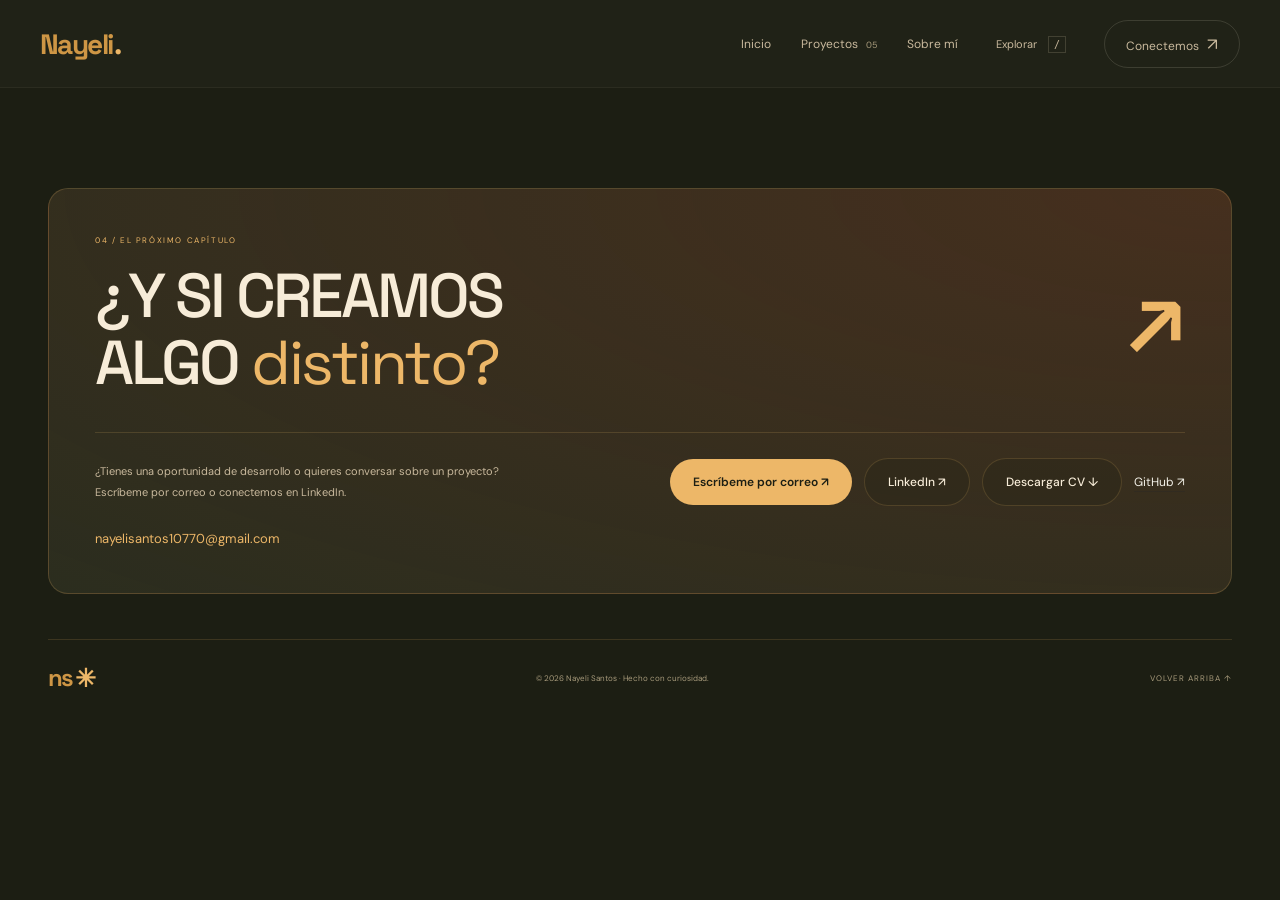
==== contacto.html @ b552b9f0 "Separa el portafolio en páginas y organiza su JavaScript" ====
<!doctype html>
<html lang="es">
<head><meta charset="UTF-8"><meta name="viewport" content="width=device-width,initial-scale=1"><meta name="description" content="Nayeli Santos, desarrolladora web en formación. Proyectos, ideas y experimentos entre código y creatividad."><meta name="theme-color" content="#1c1e13"><title>Contacto · Nayeli Santos</title><link rel="icon" href="icon.svg" type="image/svg+xml"><link rel="stylesheet" href="portfolio.css"><link rel="stylesheet" href="editorial.css"><link rel="stylesheet" href="gallery.css"><link rel="stylesheet" href="neo.css"></head>
<body>
<a class="skip" href="#contenido">Saltar al contenido</a><div class="scroll-progress" aria-hidden="true"></div>
<header class="nav"><a class="logo" href="index.html" aria-label="Nayeli Santos, inicio">Nayeli<span>.</span></a><nav aria-label="Principal"><a href="index.html">Inicio</a><a href="proyectos.html">Proyectos <span>05</span></a><a href="sobre-mi.html">Sobre mí</a><button class="quick-open" id="quick-open" aria-haspopup="dialog">Explorar <kbd>/</kbd></button><a class="nav-contact" href="contacto.html" aria-current="page">Conectemos <span>↗</span></a></nav></header>
<main id="contenido">
<section class="contact wrap" id="contacto"><p class="eyebrow">04 / EL PRÓXIMO CAPÍTULO</p><h2>¿Y SI CREAMOS<br>ALGO <em>distinto?</em><span>↗</span></h2><div class="contact-bottom"><p>¿Tienes una oportunidad de desarrollo o quieres conversar sobre un proyecto?<br>Escríbeme por correo o conectemos en LinkedIn.</p><div class="contact-actions"><a class="button dark" href="mailto:nayelisantos10770@gmail.com">Escríbeme por correo ↗</a><a class="button outline" href="https://www.linkedin.com/in/nayeli-santos-154662265/" target="_blank" rel="noopener noreferrer">LinkedIn ↗</a><a class="button outline" href="Nayeli-Santos-CV.pdf" download>Descargar CV ↓</a><a class="text-link" href="https://github.com/NayeliSantos19" target="_blank" rel="noopener noreferrer">GitHub ↗</a></div></div><a class="contact-email" href="mailto:nayelisantos10770@gmail.com">nayelisantos10770@gmail.com</a></section>
</main><footer class="wrap"><a class="logo" href="index.html">ns<span>✳</span></a><span>© 2026 Nayeli Santos · Hecho con curiosidad.</span><a href="#contenido">VOLVER ARRIBA ↑</a></footer>
<dialog id="quick-dialog" aria-labelledby="quick-title"><div class="quick-heading"><h2 id="quick-title">Tu próxima parada.</h2><button id="quick-close" aria-label="Cerrar explorador">✕</button></div><label for="quick-search">Busca un proyecto</label><input id="quick-search" type="search" placeholder="Ritmo, StudySpot, Bobinapp…" autocomplete="off"><div id="quick-results" aria-live="polite"></div><p class="quick-hint">Esc para salir · / para explorar</p></dialog>
<script src="scripts/site.js" defer></script>
<script src="editorial.js" defer></script>
</body>
</html>
---- portfolio.css ----
@import url('https://fonts.googleapis.com/css2?family=DM+Sans:wght@400;500;600;700&family=Space+Grotesk:wght@400;500;600;700&family=Instrument+Serif:ital@0;1&display=swap');
:root{--bg:#f8f7f2;--ink:#252329;--muted:#6c6972;--accent:#d5c4fb;--accent-light:#eee7fc;--line:#25232920;--lime:#d6f397;--orb1:#f6eaff;--orb2:#c7a5f0;--orb3:#78629d}*{box-sizing:border-box}html{scroll-behavior:smooth;scroll-padding-top:100px}body{margin:0;background:var(--bg);color:var(--ink);font-family:'DM Sans',sans-serif;font-size:14px}button,input,a{outline-offset:5px}a{color:inherit;text-decoration:none}button{font:inherit;cursor:pointer}button,a{-webkit-tap-highlight-color:transparent}button:focus-visible,a:focus-visible{outline:2px solid #71529d}button[hidden],[hidden]{display:none!important}.wrap{width:min(1200px,calc(100% - 100px));margin-inline:auto}.nav{height:94px;padding-inline:50px;max-width:1440px;margin:auto;display:flex;justify-content:space-between;align-items:center;border-bottom:1px solid var(--line)}.logo{font-family:'Space Grotesk',sans-serif;font-size:37px;font-weight:700;letter-spacing:-3px;display:inline-flex;align-items:center;gap:7px}.logo>span{font-size:26px;letter-spacing:0;color:#8566aa}.nav nav{display:flex;gap:34px;align-items:center;font-size:12px}.nav nav>a{transition:color .2s}.nav nav>a:hover{color:#8666ac}.nav nav>a>span{font-size:9px;margin-left:5px;color:#827888}.nav-contact{border:1px solid var(--line);padding:11px 17px;border-radius:30px}.nav-contact>span{font-size:17px!important;color:inherit!important}.hero{padding-top:33px}.hero-meta{display:flex;justify-content:space-between;font-size:9px;letter-spacing:1.7px;color:#737078}.hero-meta>span:first-child{display:flex;align-items:center;gap:9px}.hero-meta i{display:inline-block;width:6px;height:6px;background:#8eaa5f;border-radius:50%;box-shadow:0 0 0 4px #8eaa5f15}.hero-grid{display:grid;grid-template-columns:1.12fr 1fr;align-items:center;gap:28px;padding:45px 0 55px}.hello{font-size:15px;margin:0 0 22px}.hello>span{color:#9580b5;margin-left:8px}h1,h2,h3{font-family:'Space Grotesk',sans-serif;font-weight:500}h1{font-size:clamp(55px,5.8vw,82px);line-height:1.02;letter-spacing:-5px;margin:0}em{font-family:'Instrument Serif',Georgia,serif;font-weight:400}h1 em{letter-spacing:-3px;font-size:1.09em;white-space:nowrap}.intro{font-size:14px;line-height:1.85;color:var(--muted);max-width:375px;margin:26px 0}.hero-actions{display:flex;align-items:center;gap:25px}.button{display:inline-flex;align-items:center;justify-content:space-between;gap:27px;padding:16px 22px;border-radius:30px;font-size:12px;font-weight:500;transition:transform .2s,box-shadow .2s}.button:hover{transform:translateY(-3px);box-shadow:0 7px 20px #25232918}.button.dark{background:var(--ink);color:white}.button>span{font-size:18px}.text-link{font-size:12px;text-decoration:underline;text-underline-offset:5px;text-decoration-color:#25232950}.hero-art{height:455px;background:radial-gradient(circle at 50% 45%,#ffffffa8,transparent 60%),var(--accent-light);border:1px solid #c1afdd33;border-radius:150px 150px 22px 22px;position:relative;isolation:isolate;perspective:800px;overflow:hidden;transition:background .4s}.art-grid{position:absolute;inset:0;background-image:linear-gradient(#8a72a509 1px,transparent 1px),linear-gradient(90deg,#8a72a509 1px,transparent 1px);background-size:32px 32px;mask-image:linear-gradient(transparent,#000)}.coordinate{position:absolute;top:38px;left:50%;transform:translateX(-50%);font-family:monospace;font-size:8px;letter-spacing:1.5px;color:#8f7ba3;white-space:nowrap}.sculpture{position:absolute;width:260px;height:260px;left:calc(50% - 130px);top:92px;transform-style:preserve-3d;animation:float 7s ease-in-out infinite;filter:drop-shadow(0 30px 18px #6a508b25)}.sculpture-ring{position:absolute;width:210px;height:210px;left:25px;top:25px;border:34px solid transparent;border-radius:50%;background:linear-gradient(135deg,var(--orb1),var(--orb2) 50%,var(--orb3)) border-box;mask:linear-gradient(#fff 0 0) padding-box,linear-gradient(#fff 0 0);mask-composite:exclude;box-shadow:inset 7px 6px 10px #ffffffa6;transition:background .4s}.ring-a{transform:rotateX(55deg) rotateY(-18deg) rotateZ(30deg);animation:ringA 20s linear infinite}.ring-b{transform:rotateX(-40deg) rotateY(45deg) rotateZ(-20deg);animation:ringB 23s linear infinite}.ring-c{transform:rotateY(60deg) rotateZ(20deg);opacity:.85}.sculpture-center{position:absolute;width:85px;height:85px;left:87px;top:87px;border-radius:50%;background:radial-gradient(circle at 30% 25%,#fbfff1,#e5fba8 25%,#b4cd6c 65%,#637741);box-shadow:inset -4px -5px 12px #75844750,0 0 18px #e7fbab77}.floating-code{position:absolute;left:24px;bottom:91px;background:#ffffffad;border:1px solid #ffffffdf;box-shadow:0 8px 25px #70518d0b;backdrop-filter:blur(10px);border-radius:12px;padding:13px 18px;transform:rotate(-4deg)}.floating-code>span{display:block;font-size:10px;color:#796888;margin-bottom:8px}.floating-code code{font-size:10px;color:#594967}.art-spark{position:absolute;right:30px;top:98px;font-size:48px;color:#b7c97f;animation:spin 30s linear infinite}.art-controls{position:absolute;bottom:20px;left:24px;right:24px;display:flex;align-items:center;justify-content:space-between;gap:10px;font-size:8px;letter-spacing:1.4px;color:#766584}.art-controls>div{display:flex;gap:7px}.swatch{width:21px;height:21px;border-radius:50%;border:3px solid white;box-shadow:0 0 0 1px #24232915;background:#c2a4ed;padding:0}.swatch[data-color=lima]{background:#c1d98a}.swatch[data-color=coral]{background:#eeac95}.swatch.selected{outline:1px solid #79618f;outline-offset:3px}.motion-toggle{border:1px solid #8d749f30;background:#ffffff50;border-radius:50%;width:25px;height:25px;color:#645171;font-size:10px}.hero-bottom{display:flex;justify-content:space-between;align-items:center;border-top:1px solid var(--line);padding:20px 0 30px;font-size:10px;color:#76717b}.hero-bottom>a{font-size:8px;letter-spacing:1.5px}.ticker{overflow:hidden;background:var(--lime);border-block:1px solid #9cb95925;padding:17px 0;font-family:'Space Grotesk',sans-serif;font-size:13px;letter-spacing:2px;white-space:nowrap}.ticker>div{width:max-content;animation:marquee 35s linear infinite}.ticker span{display:inline-block;margin:0 42px;font-size:18px}.projects{padding-top:85px;scroll-margin-top:20px}.section-heading{display:flex;align-items:end;justify-content:space-between;gap:30px;margin-bottom:34px}.eyebrow{font-size:9px;letter-spacing:1.8px;color:#78717f;margin:0 0 18px}h2{font-size:47px;letter-spacing:-2.7px;line-height:1.07;margin:0}h2 em{font-size:1.12em;letter-spacing:-1.6px}.section-heading>p{font-size:12px;line-height:1.9;color:#77717b;margin:0 0 4px;max-width:320px}.project-toolbar{display:flex;align-items:center;justify-content:space-between;margin-bottom:24px}.filters{display:flex;gap:6px}.filters button{background:none;color:#78717c;border:1px solid transparent;padding:9px 16px;border-radius:30px;font-size:11px}.filters button.selected{background:var(--ink);color:white}.filters button>span{font-size:8px;margin-left:5px;opacity:.65}#project-count{font-size:10px;color:#8a828f}.project-grid{display:grid;grid-template-columns:1fr 1fr;gap:27px}.project{border:1px solid var(--line);border-radius:18px;overflow:hidden;background:#fffefa;transition:transform .25s,box-shadow .25s}.project:hover{transform:translateY(-4px);box-shadow:0 12px 35px #24232908}.featured{grid-column:1/-1;display:grid;grid-template-columns:1.1fr 1fr}.project-visual{position:relative;min-height:280px;overflow:hidden;padding:25px}.ritmo-visual{background:#211c2c;color:#e5dafa;padding:30px;min-height:340px;display:flex;flex-direction:column;justify-content:center}.preview-top{display:flex;justify-content:space-between;align-items:center;margin-bottom:36px}.preview-top>span:first-child{font-family:'Space Grotesk',sans-serif;font-size:24px;font-weight:500}.preview-top>span:last-child{font-size:7px;letter-spacing:1.5px;color:#ae9fbe}.ritmo-preview{display:flex;justify-content:space-between;align-items:center;gap:15px}.mini-label{font-size:7px;letter-spacing:1px;display:block;opacity:.6}.ritmo-preview strong{font-family:'Space Grotesk',sans-serif;font-weight:400;font-size:28px;line-height:1.1;display:block;margin:14px 0 20px}.mini-pill{font-size:8px;background:#c7b6e919;border:1px solid #c7b6e925;border-radius:20px;padding:7px 10px;display:inline-block}.timer-orbit{flex-shrink:0;border:1px solid #c6b1f531;outline:1px solid #c6b1f512;outline-offset:10px;border-radius:50%;width:125px;height:125px;display:flex;flex-direction:column;align-items:center;justify-content:center;background:radial-gradient(circle,#61437d30,transparent)}.timer-orbit>span{font-family:'Space Grotesk',sans-serif;font-size:31px;letter-spacing:-1px}.timer-orbit>small{font-size:5px;letter-spacing:1.2px;margin-top:9px}.mini-stats{display:flex;gap:12px;margin-top:25px}.mini-stats>span{flex:1;background:#ffffff05;border:1px solid #ffffff0c;padding:11px;border-radius:7px;font-size:8px;color:#b7a8c8}.visual-caption{position:absolute;bottom:8px;right:12px;font-size:6px;letter-spacing:1px;opacity:.45}.project-info{padding:27px}.featured .project-info{align-self:center;padding:35px}.project-label{display:flex;align-items:center;justify-content:space-between;gap:10px;font-size:8px;letter-spacing:1px;color:#8b7e93}.status{letter-spacing:0;font-size:8px;background:#edf2e5;color:#687d4e;padding:5px 7px;border-radius:20px;white-space:nowrap}h3{font-size:27px;letter-spacing:-1px;margin:17px 0 12px}.project-info h3{display:flex;justify-content:space-between}.project-info h3>span{font-size:22px;font-weight:400;color:#a092ad}.project-info>p{font-size:12px;line-height:1.8;color:#77707c;max-width:410px;margin:0 0 18px}.tags{display:flex;flex-wrap:wrap;gap:6px}.tags>span{font-size:9px;border:1px solid #24232914;padding:5px 9px;border-radius:5px;color:#817487}.project-actions{border-top:1px solid #24232912;margin-top:23px;padding-top:17px;display:flex;justify-content:space-between;gap:10px;font-size:10px}.project-actions>button{background:none;border:0;padding:0;color:#5b476a;font-size:10px;font-weight:600}.project-actions>a{color:#82748e}.study-visual{background:#eee5d7;display:grid;place-items:center;min-height:300px}.study-window{width:90%;max-width:370px;background:#fffdf8;border:1px solid #ffffff88;border-radius:11px;box-shadow:0 14px 35px #88755720;transform:rotate(-5deg);transition:transform .3s}.project:hover .study-window{transform:rotate(-2deg)}.window-dots{display:flex;gap:4px;align-items:center;border-bottom:1px solid #ede9dd;padding:12px}.window-dots>i{width:4px;height:4px;border-radius:50%;background:#cbbda5}.window-dots>span{font-size:9px;margin-left:auto;color:#8a775c}.study-content{padding:21px;color:#736142}.study-content strong{font-family:'Instrument Serif',Georgia,serif;font-size:33px;line-height:1.05;font-weight:400;display:block;margin:12px 0 18px}.place-cards{display:flex;gap:7px}.place-cards>div{flex:1;padding:9px;background:#f1eedf;border-radius:5px;display:flex;align-items:center;gap:7px}.place-cards span{font-size:17px;color:#a7926d}.place-cards b{font-size:8px;font-weight:400}.bovine-visual{background:#e0e9de;min-height:300px;display:flex;align-items:center;justify-content:space-around;gap:10px}.bovine-word{font-family:'Space Grotesk',sans-serif;font-size:29px;line-height:1.15;letter-spacing:-1px;color:#607b65}.bovine-word em{font-size:35px;color:#718b6b}.phone{width:142px;height:250px;border:5px solid #33473a;border-radius:25px;box-shadow:9px 12px 0 #c4d1be;transform:rotate(7deg);background:#f5f7ef;position:relative;flex-shrink:0}.phone-notch{width:46px;height:10px;background:#33473a;position:absolute;top:0;left:calc(50% - 23px);border-radius:0 0 7px 7px}.phone-content{padding:22px 12px 12px;color:#3d634a}.phone-content>span:first-child{font-size:11px;font-weight:700;display:flex;justify-content:space-between}.phone-content small{font-size:5px;letter-spacing:.5px;display:block;margin-top:16px}.cow-icon{font-size:35px;text-align:center;margin:12px 0 7px;color:#94aa79}.phone-content strong{font-family:'Space Grotesk',sans-serif;font-size:11px;font-weight:500;display:block;line-height:1.4}.phone-bar{height:5px;background:#dce5d2;margin-top:10px;border-radius:3px}.phone-bar.short{width:65%;margin-top:5px}.offline{font-size:5px;display:block;margin-top:15px;color:#718c60}.lab-project{display:flex;gap:20px;align-items:center;position:relative;min-height:230px;padding:28px}.lab-symbol{font-size:40px;width:66px;height:66px;background:#f0e9f8;border-radius:18px;display:grid;place-items:center;flex-shrink:0;color:#ab94bd}.fila-symbol{background:#e9eee5;color:#9aaa85}.lab-project .project-label{font-size:8px;letter-spacing:1px;margin:0}.lab-project h3{font-size:25px;margin:11px 0}.lab-project p:not(.project-label){font-size:11px;color:#867a8b;line-height:1.8;max-width:290px}.lab-project .text-link{font-size:10px}.lab-badge{position:absolute;top:14px;right:16px;font-size:7px;color:#9a8da2}.about{display:grid;grid-template-columns:.8fr 1.2fr;gap:65px;align-items:center;padding-top:110px;padding-bottom:95px}.about-art{background:#ede8f3;border:1px solid #d5c6e833;border-radius:18px;height:360px;position:relative;overflow:hidden;display:grid;place-items:center}.initials{font-family:'Space Grotesk',sans-serif;font-size:136px;letter-spacing:-17px;transform:rotate(-10deg);color:#8e70a7;font-weight:500;position:relative;text-shadow:3px 5px 0 #d9c9e7}.initials>span{color:#baa4ce}.initials>i{position:absolute;font-size:60px;left:65px;top:-23px;font-style:normal;color:#b8cb83;letter-spacing:0}.about-cross{position:absolute;top:20px;left:22px;color:#a18aaf;font-size:20px}.about-tag{position:absolute;bottom:62px;left:25px;font-size:8px;letter-spacing:1.6px;color:#9982a9}.about-code{position:absolute;bottom:22px;left:25px;font-family:monospace;font-size:11px;color:#8d729e}.about-copy h2{font-size:36px;line-height:1.16;letter-spacing:-1.7px;margin-bottom:24px}.about-copy>p:not(.eyebrow){font-size:13px;line-height:1.9;color:#77707c;max-width:500px}.about-copy strong{font-weight:500;color:#5d4c66}.about-notes{display:flex;gap:16px;flex-wrap:wrap;border-top:1px solid var(--line);padding-top:18px;margin-top:24px;font-size:9px;color:#8a7794}.toolbox{display:grid;grid-template-columns:1fr 1fr;gap:35px;border-block:1px solid var(--line);padding-block:40px}.toolbox h2{font-size:30px;letter-spacing:-1.3px}.toolbox p:not(.eyebrow){font-size:11px;color:#8a7d91;line-height:1.9;margin-top:17px}.tech-list{display:grid;grid-template-columns:1fr 1fr;gap:10px}.tech-list>span{padding:13px 15px;border:1px solid var(--line);border-radius:8px;font-size:11px;background:#fffdf8;display:flex;align-items:center;gap:15px}.tech-list b{font-family:'Space Grotesk',sans-serif;font-size:16px;font-weight:500;color:#967fac;min-width:24px}.contact{margin-top:90px;margin-bottom:65px;padding:45px;border-radius:20px;background:var(--accent-light);border:1px solid #c4acd330;position:relative;overflow:hidden;transition:background .4s}.contact h2{font-size:clamp(40px,4.8vw,65px);letter-spacing:-3px;position:relative}.contact h2>span{position:absolute;right:22px;top:0;color:#b5c77d;font-size:108px;font-family:'DM Sans',sans-serif;animation:spin 35s linear infinite}.contact-bottom{display:flex;justify-content:space-between;align-items:center;gap:30px;margin-top:28px}.contact-bottom p{font-size:12px;line-height:1.9;color:#8d7999;margin:0}footer{display:flex;justify-content:space-between;align-items:center;gap:20px;border-top:1px solid var(--line);padding:20px 0 30px}footer>.logo{font-size:27px}footer>.logo>span{font-size:19px}footer>span{font-size:9px;color:#8c7e94}footer>a:last-child{font-size:8px;letter-spacing:1px;color:#8c7e94}.skip{position:fixed;top:-60px;left:15px;padding:12px;background:var(--ink);color:white;z-index:100}.skip:focus{top:10px}.scroll-progress{position:fixed;left:0;top:0;transform-origin:left;width:100%;height:3px;background:#b49ace;transform:scaleX(0);z-index:50}dialog{width:620px;max-width:calc(100% - 28px);max-height:85dvh;border:1px solid var(--line);border-radius:20px;padding:36px;background:#fffdf8;color:var(--ink);box-shadow:0 30px 100px #25232925}dialog::backdrop{background:#25232966;backdrop-filter:blur(7px)}dialog h2{font-size:40px}dialog h3{font-size:17px;margin-top:25px}dialog>p:not(.eyebrow),dialog li{font-size:13px;line-height:1.9;color:#7f7088}dialog ul{padding-left:20px}dialog .button{margin-top:25px}.close-dialog{position:absolute;top:15px;right:15px;background:#eee7f4;border:0;border-radius:50%;width:30px;height:30px;color:#8c729f}.detail-source{font-size:9px!important;margin-top:20px!important}.motion-paused *,.motion-paused *::before,.motion-paused *::after{animation-play-state:paused!important}@keyframes float{0%,100%{translate:0 -8px}50%{translate:0 9px}}@keyframes ringA{to{transform:rotateX(55deg) rotateY(-18deg) rotateZ(390deg)}}@keyframes ringB{to{transform:rotateX(-40deg) rotateY(45deg) rotateZ(340deg)}}@keyframes spin{to{rotate:360deg}}@keyframes marquee{to{transform:translateX(-50%)}}@media(min-width:1500px){.hero-grid{padding-top:60px;padding-bottom:70px}.hero-art{height:490px}.sculpture{top:110px}.hero-copy h1{font-size:85px}}@media(max-width:1050px){.wrap{width:calc(100% - 64px)}.nav{padding-inline:32px}.hero-grid{gap:20px}h1{font-size:60px;letter-spacing:-3.5px}.hero-art{height:400px}.sculpture{scale:.85;top:70px}.floating-code{left:16px;padding:12px;bottom:82px}.floating-code code{font-size:8px}.hero-actions{gap:15px}.button{font-size:11px;padding:14px 17px;gap:15px}.about{gap:35px}.about-copy h2{font-size:30px}.project-info,.featured .project-info{padding:24px}.project-label{font-size:7px}.status{font-size:7px}.ritmo-visual{padding:24px}.timer-orbit{width:95px;height:95px}.timer-orbit>span{font-size:26px}.ritmo-preview strong{font-size:25px}.lab-project{gap:15px;padding:25px 20px}.lab-symbol{width:48px;height:48px;font-size:30px}.lab-badge{font-size:6px}.tech-list>span{font-size:10px;padding:12px;gap:8px}.bovine-word{font-size:24px}.bovine-word em{font-size:29px}.phone{scale:.9}.contact h2>span{font-size:85px;right:0}}@media(max-width:760px){.wrap{width:calc(100% - 36px)}.nav{height:77px;padding-inline:18px}.nav nav{gap:17px;font-size:10px}.nav-contact{padding:9px 12px}.logo{font-size:31px}.logo>span{font-size:22px}.hero{padding-top:25px}.hero-meta{font-size:7px;letter-spacing:1px}.hero-meta>span:last-child{font-size:6px}.hero-grid{grid-template-columns:1fr;padding:30px 0;gap:34px}.hello{font-size:13px;margin-bottom:19px}h1{font-size:clamp(50px,11vw,75px);letter-spacing:-3px}h1 em{letter-spacing:-1.8px}.intro{font-size:13px;max-width:330px;margin:22px 0}.hero-art{height:365px;border-radius:110px 110px 20px 20px;max-width:440px;width:100%;justify-self:center}.sculpture{top:48px;scale:.9}.floating-code{bottom:70px;left:22px}.floating-code code{font-size:10px}.coordinate{top:27px}.art-spark{top:72px;right:30px;font-size:40px}.hero-bottom{font-size:8px;gap:15px;padding:18px 0 23px}.hero-bottom>a{font-size:7px;letter-spacing:.7px;white-space:nowrap}.ticker{font-size:10px;padding:12px 0}.ticker span{margin:0 25px;font-size:15px}.projects{padding-top:55px}.section-heading{align-items:start;flex-direction:column;gap:18px;margin-bottom:25px}h2{font-size:40px;letter-spacing:-2px}.section-heading>p{font-size:12px}.section-heading>p br{display:none}.project-toolbar{gap:10px}.filters{gap:0}.filters button{font-size:10px;padding:8px 12px}#project-count{font-size:8px;white-space:nowrap}.project-grid{grid-template-columns:1fr;gap:20px}.featured{display:block;grid-column:auto}.project-info,.featured .project-info{padding:24px}.project-visual{min-height:270px}.ritmo-visual{min-height:300px;padding:27px}.ritmo-preview strong{font-size:28px}.timer-orbit{width:110px;height:110px}.preview-top{margin-bottom:25px}.project-label{font-size:8px}.status{font-size:7px}.study-window{max-width:330px}.bovine-visual{justify-content:center;gap:35px;min-height:300px}.bovine-word{font-size:29px}.phone{scale:1}.lab-project{min-height:220px;gap:18px;padding:25px}.lab-symbol{width:56px;height:56px}.lab-project p:not(.project-label){font-size:11px}.lab-badge{font-size:7px}.about{grid-template-columns:1fr;padding-top:65px;padding-bottom:55px;gap:30px}.about-art{height:300px;max-width:440px;width:100%;justify-self:center}.about-copy h2{font-size:31px}.about-copy>p:not(.eyebrow){font-size:13px}.about-notes{font-size:9px;gap:12px}.toolbox{grid-template-columns:1fr;padding-block:30px;gap:20px}.toolbox h2{font-size:30px}.tech-list>span{font-size:11px;padding:14px}.contact{margin-top:55px;margin-bottom:35px;padding:28px 24px}.contact h2{font-size:38px;letter-spacing:-2px}.contact h2>span{display:none}.contact-bottom{align-items:start;flex-direction:column;gap:22px;margin-top:20px}.contact-bottom p{font-size:11px}footer{flex-wrap:wrap;gap:15px}footer>span{font-size:8px}footer>a:last-child{font-size:7px}dialog{padding:30px 24px}dialog h2{font-size:35px}}@media(max-width:370px){.nav nav{gap:10px}.nav nav>a{font-size:9px}.nav-contact{padding:8px}h1{font-size:46px}.hero-meta>span:last-child{display:none}.hero-actions{gap:14px}.hero-actions>.text-link{font-size:10px}.ritmo-preview strong{font-size:24px}.timer-orbit{width:90px;height:90px}.filters button{padding:8px 10px}}@media(prefers-reduced-motion:reduce){html{scroll-behavior:auto}*,*::before,*::after{animation:none!important;transition:none!important}}
---- editorial.css ----
@import url('https://fonts.googleapis.com/css2?family=Barlow+Condensed:wght@600;700;800&display=swap');
:root{--bg:#f5f3ed;--ink:#21221f;--muted:#686a61;--line:#21221f26;--accent:#b62e32;--accent-light:#f1ded9;--lime:#d5ead0}html{scroll-padding-top:95px}.wrap{width:min(1320px,calc(100% - 112px))}.nav{max-width:none;position:sticky;top:0;height:84px;padding-inline:56px;z-index:30;background:#f5f3ede8;backdrop-filter:blur(14px)}.logo{font-size:32px;letter-spacing:-2px}.logo>span{color:#b23134;font-size:27px}.nav nav{gap:28px;font-size:11px}.nav-contact{border-radius:0;border:0;border-bottom:1px solid #21221f;padding:8px 0}.nav nav>a:hover{color:#ad282b}.nav nav>a>span{color:#8d8f83}.quick-open{border:0;background:none;color:#67685f;font-size:11px;padding:8px}.quick-open kbd{font:10px monospace;border:1px solid #21221f25;padding:2px 5px;margin-left:8px}.hero{padding-top:25px}.hero-meta{font-size:8px;letter-spacing:1.4px}.hero-meta i{background:#b93135;box-shadow:0 0 0 4px #b9313510}.portrait-hero{position:relative;display:grid;grid-template-columns:1.25fr 1fr;gap:52px;align-items:start;margin-top:28px}.identity{padding-top:16px;position:relative;z-index:2}.hello{font-size:11px;color:#62665c;margin:0 0 23px}h1{font-family:'Barlow Condensed','Arial Narrow',sans-serif;font-weight:800;font-size:clamp(105px,13.7vw,191px);letter-spacing:-5px;line-height:.79;margin:0;color:#252622}h1>span{display:block;margin-top:9px;color:transparent;-webkit-text-stroke:1.5px #252622}.name-dot{color:#b52c31;-webkit-text-stroke:0}.identity-bottom{display:flex;align-items:start;gap:25px;margin-top:42px;padding-bottom:24px}.identity-star{font-size:65px;line-height:1;color:#a82e32;animation:spin 40s linear infinite}.identity-bottom h2{font-size:31px;letter-spacing:-1.3px;line-height:1.05}.identity-bottom h2 em{font-size:1.2em}.identity-bottom p{font-size:11px;line-height:1.9;color:#777a70;margin:16px 0 20px}.button{border-radius:0;padding:14px 20px;font-size:11px}.button.dark{background:#252622}.button:hover{box-shadow:5px 5px 0 #b42e3220;transform:translate(-2px,-2px)}.portrait{margin:0;background:#650a0c;position:relative;height:615px;isolation:isolate;overflow:hidden}.portrait img{width:100%;height:100%;object-fit:cover;object-position:center 50%;display:block;transition:transform .8s cubic-bezier(.2,.7,.3,1)}.portrait:hover img{transform:scale(1.035)}.portrait:after{content:'';position:absolute;inset:60% 0 0;background:linear-gradient(transparent,#120305ab);z-index:0;pointer-events:none}.portrait-corner{position:absolute;top:20px;left:20px;color:#fffaf2c0;font:9px monospace;letter-spacing:2px}.portrait-corner:before{content:'+';display:block;font-size:27px;font-weight:300;margin-bottom:7px}.portrait figcaption{position:absolute;bottom:22px;left:22px;right:22px;display:flex;flex-direction:column;gap:8px;color:#fbf4e8;z-index:1}.portrait figcaption>span:first-child{font-size:10px;letter-spacing:2px}.portrait figcaption>span:last-child{font-size:7px;letter-spacing:1px;opacity:.65}.portrait-label{position:absolute;right:-50px;top:110px;transform:rotate(90deg);font-size:8px;letter-spacing:1px;color:#faf5eacc}.creative-seal{position:absolute;width:138px;height:138px;right:calc(44.4% - 29px);top:285px;background:#dbeccb;border-radius:50%;z-index:3;box-shadow:0 5px 25px #0000000b;display:grid;place-items:center}.creative-seal svg{position:absolute;inset:0;width:100%;height:100%;animation:spin 28s linear infinite;overflow:visible}.creative-seal text{font-family:'DM Sans',sans-serif;font-size:9.2px;letter-spacing:2.4px;fill:#36432e}.creative-seal>span{font-size:49px;line-height:1;font-weight:400}.hero-bottom{padding:22px 0 25px;gap:20px;margin-top:25px;border-top:1px solid var(--line);font-size:8px;letter-spacing:1px;color:#7d8074}.hero-bottom>a{margin-left:auto;display:flex;align-items:center;gap:18px;font-size:8px;letter-spacing:1px}.hero-bottom>a>span{font-size:22px}.motion-toggle{border-radius:0;background:none;border-color:#21221f33;color:#51544a}.ticker{background:#252622;color:#eeeee4;border:0;transform:rotate(-1.2deg);margin:0 -1px;padding:18px 0;font-size:12px;letter-spacing:1.6px}.ticker span{color:#ccdfbb;margin-inline:42px}.projects{padding-top:100px}.section-heading{margin-bottom:40px}.section-heading h2{font-family:'Barlow Condensed','Arial Narrow',sans-serif;font-size:76px;line-height:.93;letter-spacing:-1px;font-weight:700}.section-heading h2 em{font-family:'Instrument Serif',Georgia,serif;font-size:.87em;letter-spacing:-1.7px;text-transform:none;color:#aa3033}.eyebrow{color:#7a7f70;font-size:8px;letter-spacing:1.6px}.section-heading>p{font-size:11px;line-height:1.9;color:#7b7e71}.filters button{border-radius:0;padding:9px 17px;font-size:10px}.filters button.selected{background:#252622}.project-toolbar{margin-bottom:24px}#project-count{color:#7e8275}.project-grid{gap:0 28px}.project{border:0;border-radius:0;background:transparent;box-shadow:none!important;transform:none!important}.project:not(.lab-project){grid-column:1/-1;display:grid;grid-template-columns:1.15fr 1fr;gap:55px;align-items:center;padding:35px 0 45px;border-top:1px solid var(--line);min-height:380px}.project:nth-child(2):not(.lab-project){grid-template-columns:1fr 1.15fr}.project:nth-child(2)>.project-visual{order:2}.project:nth-child(2)>.project-info{order:1}.project-visual{border-radius:2px;min-height:350px;transition:transform .4s}.project:hover .project-visual{transform:translateY(-3px)}.project-info,.featured .project-info{padding:0}.project-label{font-size:8px;letter-spacing:1px;color:#868a7c}.project-label>.status{font-size:7px;background:transparent;border:1px solid #84987240;color:#6d7c5e;border-radius:0;padding:5px 8px}.project-info h3{font-family:'Barlow Condensed','Arial Narrow',sans-serif;font-size:68px;font-weight:600;letter-spacing:-1px;margin:18px 0 14px}.project-info h3>span{font-family:'Space Grotesk',sans-serif;font-size:36px;color:#b32d30;transition:transform .3s}.project:hover .project-info h3>span{transform:translate(4px,-4px)}.project-info>p{font-size:12px;line-height:1.9;color:#777b6f;max-width:360px}.tags>span{border-radius:0;font-size:8px;padding:5px 8px;color:#777d6a;border-color:#25262220}.project-actions{margin-top:27px;padding-top:19px;font-size:10px;border-color:#25262220}.project-actions>button{color:#a82f32;font-size:10px}.project-actions>a{color:#858878}.ritmo-visual{min-height:350px;background:radial-gradient(ellipse at 80% 30%,#53336b55,transparent),#211c2c;padding:33px}.ritmo-preview strong{font-size:34px;line-height:1.08}.preview-top{margin-bottom:30px}.timer-orbit{width:135px;height:135px}.timer-orbit>span{font-size:37px}.study-visual{background:#e6e8d9;padding:40px}.study-window{width:95%;max-width:385px;transform:rotate(-7deg);box-shadow:8px 15px 0 #a8af9025,0 25px 40px #60704214}.study-content{padding:28px}.study-content strong{font-size:39px}.place-cards>div{padding:12px}.bovine-visual{background:#dce6e0;min-height:350px;gap:15px}.bovine-word{font-size:40px;letter-spacing:-2px}.bovine-word em{font-size:45px}.phone{transform:rotate(8deg);width:152px;height:270px}.phone-content{padding:27px 14px}.phone-content strong{font-size:13px}.cow-icon{margin:18px 0 14px}.visual-caption{font-size:6px;opacity:.6}.lab-project{border-block:1px solid var(--line);padding:30px 0;gap:20px;margin-top:20px;min-height:230px}.lab-symbol{border-radius:0;width:60px;height:70px;background:#e9e6df;color:#898d7d;font-size:35px}.fila-symbol{background:#e4e9df}.lab-project h3{font-family:'Barlow Condensed',sans-serif;font-size:35px;font-weight:600;margin:8px 0}.lab-project p:not(.project-label){font-size:11px;max-width:290px;color:#7d8273}.lab-project .text-link{font-size:9px;text-decoration-color:#b32e3244}.lab-badge{right:0;top:17px;color:#929787}.about{grid-template-columns:.85fr 1.15fr;padding-block:115px;gap:90px}.about-art{height:470px;border-radius:0;background:#650a0c;border:0;display:block;position:relative;overflow:visible}.about-art:before{content:'';position:absolute;border:1px solid #ad303b55;inset:15px -15px -15px 15px;z-index:-1}.about-art img{display:block;width:100%;height:100%;object-fit:cover;object-position:center 45%}.about-tag{bottom:20px;left:20px;color:#f2e9d6;font-size:7px;background:#200a0a77;padding:10px;letter-spacing:1.5px}.about-copy h2{font-family:'Barlow Condensed',sans-serif;font-size:53px;font-weight:600;letter-spacing:-.5px;line-height:1.08}.about-copy h2 em{font-family:'Instrument Serif',Georgia,serif;font-size:1.04em;color:#9d3036;letter-spacing:-1px}.about-copy>p:not(.eyebrow){font-size:12px;color:#777d6e}.about-copy strong{color:#a72c32}.about-notes{font-size:8px;color:#777d6e;border-color:var(--line);gap:15px}.toolbox{grid-template-columns:1fr 1.15fr;padding-block:42px;gap:55px}.toolbox h2{font-family:'Barlow Condensed',sans-serif;font-size:46px;font-weight:600;letter-spacing:-.5px;line-height:1.1}.toolbox h2 em{font-family:'Instrument Serif',Georgia,serif;color:#9d3036}.toolbox p:not(.eyebrow){font-size:11px;color:#858a7b}.tech-list{gap:0}.tech-list>span{background:none;border:0;border-bottom:1px solid #25262215;border-radius:0;padding:16px 12px;font-size:11px}.tech-list b{color:#a63037;font-size:18px}.contact{background:#252622;color:#f4f2e9;border:0;border-radius:0;padding:55px;max-width:1320px;margin-top:100px;margin-bottom:45px}.contact .eyebrow{color:#a8b19a}.contact h2{font-family:'Barlow Condensed',sans-serif;font-size:91px;font-weight:600;letter-spacing:-1px;line-height:.93}.contact h2 em{font-family:'Instrument Serif',Georgia,serif;font-size:1.15em;color:#d1e0be;letter-spacing:-2px}.contact h2>span{font-family:'Space Grotesk',sans-serif;font-size:130px;right:20px;color:#d1e0be;animation:none}.contact-bottom{margin-top:35px;border-top:1px solid #d1e0be30;padding-top:25px}.contact-bottom p{font-size:11px;color:#afb7a2}.contact .button.dark{background:#d1e0be;color:#252622}.contact .button:hover{box-shadow:4px 4px 0 #f5f1e622}footer{padding-block:22px 30px}footer>.logo>span{color:#a82e32}footer>span,footer>a:last-child{color:#7e8575;font-size:8px}.scroll-progress{background:#b72f34;height:2px}dialog{border-radius:0;background:#f5f3ed;border:0;padding:40px}.close-dialog{background:#e9e5dc;border-radius:0;color:#6a6f60}dialog h2{font-family:'Barlow Condensed',sans-serif;font-size:58px;font-weight:600;letter-spacing:-1px}dialog h3{font-size:15px}dialog>p:not(.eyebrow),dialog li{color:#6e7464;font-size:12px}.detail-source{color:#8b907f!important}.quick-heading{display:flex;align-items:center;justify-content:space-between;gap:15px;margin-bottom:20px}.quick-heading h2{font-family:'Space Grotesk',sans-serif;font-size:26px;letter-spacing:-1px}.quick-heading button{border:0;background:#e7e4da;width:30px;height:30px;color:#777d6b}#quick-dialog label{display:block;font-size:10px;color:#777d6b;margin-bottom:10px}#quick-search{width:100%;padding:14px;border:1px solid #25262233;background:#fffdf7;font:13px 'DM Sans',sans-serif;border-radius:0;color:#252622}#quick-results{margin-top:15px}.quick-result{display:flex;align-items:center;justify-content:space-between;padding:16px 8px;border-bottom:1px solid #2526221a;font-size:14px}.quick-result>span>small{display:block;font-size:9px;color:#8a907d;margin-top:5px}.quick-result:hover{background:#e8e4d8}.quick-result b{font-size:19px;font-weight:400;color:#ad3034}.quick-hint{font-size:9px!important;margin-top:20px;color:#858b79}.no-results{font-size:12px;color:#777d6b;padding:10px 0}a:focus-visible,button:focus-visible,input:focus-visible{outline:2px solid #a82e32;outline-offset:5px}.portrait-hero,.project-visual{animation:editorialIn .8s ease-out both}@keyframes editorialIn{from{opacity:0;translate:0 10px}to{opacity:1;translate:0 0}}@media(min-width:1500px){.portrait{height:680px}.portrait-hero{gap:70px}.creative-seal{top:335px}}@media(max-width:1100px){.wrap{width:calc(100% - 72px)}.nav{padding-inline:36px}.portrait-hero{gap:32px;grid-template-columns:1.15fr 1fr}.portrait{height:550px}h1{font-size:clamp(99px,13.4vw,150px);letter-spacing:-4px}.creative-seal{width:110px;height:110px;right:calc(46.5% - 27px);top:265px}.creative-seal>span{font-size:39px}.identity-bottom{gap:18px;margin-top:34px}.identity-star{font-size:45px}.identity-bottom h2{font-size:27px}.identity-bottom p{font-size:10px}.project:not(.lab-project){gap:35px;grid-template-columns:1.1fr 1fr}.project:nth-child(2):not(.lab-project){grid-template-columns:1fr 1.1fr}.project-info h3{font-size:58px}.project-visual{min-height:310px}.timer-orbit{width:105px;height:105px}.timer-orbit>span{font-size:29px}.ritmo-preview strong{font-size:27px}.ritmo-visual{padding:25px}.bovine-word{font-size:30px}.bovine-word em{font-size:34px}.phone{scale:.9}.about{gap:55px}.about-copy h2{font-size:43px}.about-art{height:430px}.contact h2{font-size:76px}.contact h2>span{font-size:100px}}@media(max-width:760px){.wrap{width:calc(100% - 36px)}.nav{height:70px;padding-inline:18px}.nav nav{gap:16px;font-size:9px}.logo{font-size:29px}.logo>span{font-size:23px}.nav-contact{font-size:9px}.nav nav>a>span{font-size:7px}.quick-open{font-size:0;padding:0}.quick-open kbd{font-size:11px;margin:0;padding:3px 6px}.hero-meta{font-size:6px;letter-spacing:.8px}.hero-meta>span:last-child{font-size:5px}.portrait-hero{grid-template-columns:1fr;gap:24px;margin-top:21px}.identity{padding-top:4px}.hello{font-size:10px;margin-bottom:22px}h1{font-size:clamp(100px,27vw,160px);line-height:.82;letter-spacing:-3px}h1>span{margin-top:5px;-webkit-text-stroke:1px #252622}.identity-bottom{gap:18px;margin-top:29px;padding-bottom:0}.identity-star{font-size:43px}.identity-bottom h2{font-size:28px}.identity-bottom p{font-size:11px;margin:13px 0 17px}.portrait{height:460px;margin-top:5px}.portrait img{object-position:center 47%}.creative-seal{top:auto;bottom:365px;right:13px;width:100px;height:100px}.creative-seal>span{font-size:35px}.portrait-corner{top:18px;left:18px}.portrait figcaption{bottom:20px;left:18px}.hero-bottom{font-size:6px;padding:18px 0;margin-top:20px;gap:12px}.hero-bottom>a{font-size:6px;letter-spacing:.5px;gap:8px}.hero-bottom>a>span{font-size:18px}.hero-bottom .motion-toggle{width:22px;height:22px;flex-shrink:0}.ticker{font-size:9px;padding:13px 0}.ticker span{font-size:14px;margin-inline:25px}.projects{padding-top:62px}.section-heading{margin-bottom:25px;gap:20px}.section-heading h2{font-size:55px;letter-spacing:-1px}.section-heading h2 em{font-size:.95em;letter-spacing:-1px}.section-heading>p{font-size:11px}.filters button{font-size:9px;padding:8px 12px}.project-toolbar{margin-bottom:10px}.project-grid{gap:0}.project:not(.lab-project),.project:nth-child(2):not(.lab-project){display:flex;flex-direction:column;align-items:stretch;gap:25px;padding:25px 0 35px}.project:nth-child(2)>.project-visual,.project:nth-child(2)>.project-info{order:initial}.project-visual{min-height:290px}.project-info h3{font-size:54px;margin:12px 0}.project-info h3>span{font-size:28px}.project-info>p{font-size:12px;max-width:none}.project-info,.featured .project-info{padding:0}.ritmo-visual{padding:26px;min-height:300px}.ritmo-preview strong{font-size:29px}.timer-orbit{width:110px;height:110px}.study-visual{padding:30px;min-height:310px}.study-window{width:100%;max-width:340px}.study-content{padding:23px}.study-content strong{font-size:36px}.bovine-visual{gap:20px;min-height:315px}.bovine-word{font-size:33px}.bovine-word em{font-size:38px}.phone{scale:.9}.lab-project{grid-column:1/-1;min-height:210px;margin:0;padding:28px 0;gap:20px;border-top:1px solid var(--line);border-bottom:0}.lab-symbol{width:55px;height:65px;font-size:33px}.lab-badge{font-size:6px;top:13px}.lab-project h3{font-size:33px}.about{grid-template-columns:1fr;gap:35px;padding-block:65px}.about-art{height:400px;max-width:none;width:calc(100% - 12px);justify-self:start}.about-art:before{inset:12px -12px -12px 12px}.about-copy h2{font-size:44px;line-height:1.04}.about-copy>p:not(.eyebrow){font-size:12px}.about-notes{font-size:8px;gap:12px}.toolbox{grid-template-columns:1fr;gap:20px;padding-block:30px}.toolbox h2{font-size:40px}.tech-list>span{padding:16px 8px;font-size:10px}.contact{margin-top:60px;margin-bottom:30px;padding:30px 23px}.contact h2{font-size:54px;letter-spacing:-.5px}.contact h2 em{font-size:1.13em;letter-spacing:-1px}.contact h2>span{display:none}.contact-bottom{margin-top:25px;padding-top:20px;gap:20px}.contact-bottom p{font-size:10px}.contact-bottom .button{font-size:10px}.button{font-size:10px;padding:13px 17px}footer{gap:15px}footer>span{font-size:7px}footer>a:last-child{font-size:6px}dialog{padding:30px 23px}dialog h2{font-size:45px}.quick-heading h2{font-size:23px}.quick-result{padding:14px 5px}}@media(max-width:370px){.nav nav{gap:11px}.nav nav>a{font-size:8px}.nav-contact{padding:8px 0}.hero-meta>span:last-child{display:none}h1{font-size:95px}.portrait{height:420px}.creative-seal{bottom:320px}.identity-bottom h2{font-size:26px}.identity-star{font-size:35px}.hero-bottom>span{font-size:5px}.timer-orbit{width:90px;height:90px}.ritmo-preview strong{font-size:25px}.section-heading h2{font-size:48px}.bovine-word{font-size:28px}.bovine-word em{font-size:32px}.bovine-visual{gap:5px}.phone{scale:.85}.contact h2{font-size:47px}}@media(prefers-reduced-motion:reduce){*,*::before,*::after{animation:none!important;transition:none!important}}
---- gallery.css ----
.project-visual.real-preview{display:flex;align-items:center;justify-content:center;padding:30px 22px 36px;min-height:350px;overflow:hidden}.screenshot-open{border:0;padding:0;background:none;width:100%;color:inherit;text-align:left;cursor:zoom-in}.screenshot-frame{position:relative;background:#19171d;box-shadow:0 15px 30px #0002;border-radius:7px;overflow:hidden;transform:perspective(1200px) rotateY(-4deg) rotateZ(-2deg);transition:transform .35s,box-shadow .35s}.project:nth-child(2) .screenshot-frame{transform:perspective(1200px) rotateY(4deg) rotateZ(2deg)}.screenshot-open:hover .screenshot-frame,.screenshot-open:focus-visible .screenshot-frame{transform:perspective(1200px) rotateY(0) rotateZ(0) translateY(-4px);box-shadow:0 20px 35px #0003}.capture-chrome{height:25px;background:#ffffff12;display:flex;align-items:center;padding:0 10px;gap:14px;color:#c7c1d2}.capture-chrome>span{font-size:6px;letter-spacing:2px;opacity:.6}.capture-chrome>small{font-size:7px;white-space:nowrap;overflow:hidden;text-overflow:ellipsis}.screenshot-frame>img{display:block;width:100%;height:auto;aspect-ratio:4/3;object-fit:contain;background:#fff;object-position:top}.ritmo-visual .screenshot-frame>img{background:#101015}.study-visual .screenshot-frame{background:#f7f2ea}.study-visual .capture-chrome{background:#e7d9c5;color:#8d795e}.bovine-visual .screenshot-frame{background:#f8faf5}.bovine-visual .capture-chrome{background:#d6e3d1;color:#63775d}.capture-cta{position:absolute;right:12px;bottom:12px;background:#fbf8efeb;color:#38362f;border:1px solid #25262210;border-radius:2px;padding:9px 12px;font-size:8px;letter-spacing:.8px;box-shadow:0 3px 12px #0001}.real-preview .visual-caption{font-size:6px;right:16px;bottom:13px;letter-spacing:.7px;max-width:calc(100% - 25px);text-align:right}.ritmo-visual.real-preview{background:radial-gradient(ellipse at top right,#65488066,transparent),#211c2c}.study-visual.real-preview{background:#e8dfce}.bovine-visual.real-preview{background:#dce6dc}.has-gallery{width:1100px;max-width:calc(100% - 28px);max-height:92dvh;padding:35px;overflow:auto;scrollbar-gutter:stable}.has-gallery #detail-title{margin-bottom:24px}.has-gallery>.eyebrow{margin-top:8px}.has-gallery #detail-intro{font-size:15px;margin-top:24px;max-width:700px}.has-gallery .close-dialog{position:sticky;top:0;float:right;z-index:3;margin-top:-15px;margin-right:-15px;background:#e5e1d7;box-shadow:0 2px 12px #0001}.gallery-stage{background:#e8e5db;border:1px solid #25262214;display:flex;align-items:center;justify-content:center;min-height:180px;max-height:57dvh;overflow:auto;padding:12px}.gallery-stage>img{display:block;width:auto;height:auto;max-width:100%;max-height:53dvh;object-fit:contain;box-shadow:0 5px 25px #0001}.gallery-stage.zoomed{display:block}.gallery-stage.zoomed>img{max-width:none;max-height:none;margin:auto}.gallery-controls{display:flex;align-items:center;gap:8px;margin-top:13px}.gallery-controls button{border:1px solid #25262225;background:#f1ede3;color:#53594a;padding:8px 12px;font-size:12px;min-width:36px}.gallery-controls>span{font:11px 'Space Grotesk',sans-serif;color:#787f6c;min-width:40px;text-align:center}.gallery-controls #gallery-zoom{margin-left:auto;font-size:10px}.gallery-controls>a{font-size:10px;color:#9b3036;padding:8px}#gallery-caption{font-size:10px;line-height:1.8;color:#737b68;margin:12px 0 16px;max-width:800px}#gallery-thumbnails{display:flex;gap:9px;flex-wrap:wrap}#gallery-thumbnails button{display:flex;flex-direction:column;gap:7px;width:125px;padding:6px;background:none;border:1px solid #25262220;text-align:left;color:#7b806f}#gallery-thumbnails button.selected{border-color:#aa3034;background:#aa303408}#gallery-thumbnails img{width:100%;height:65px;object-fit:contain;background:#e8e6dd}#gallery-thumbnails span{font-size:8px;padding:0 2px 3px}.gallery-controls button:focus-visible,#gallery-thumbnails button:focus-visible{outline:2px solid #a82e32;outline-offset:3px}#gallery-error{padding:30px;font-size:12px;color:#8c4646}@media(max-width:760px){.project-visual.real-preview{min-height:260px;padding:25px 16px 33px}.has-gallery{padding:25px 17px;max-height:94dvh;max-width:calc(100% - 16px)}.has-gallery #detail-title{font-size:43px;margin-bottom:18px}.gallery-stage{padding:6px;min-height:120px;max-height:48dvh}.gallery-stage>img{max-height:45dvh}.gallery-controls{gap:4px;flex-wrap:wrap}.gallery-controls button{padding:8px;font-size:11px}.gallery-controls>a{font-size:9px;padding:6px}.gallery-controls #gallery-zoom{font-size:9px}.gallery-controls>span{min-width:30px;font-size:10px}#gallery-thumbnails{gap:6px}#gallery-thumbnails button{width:calc((100% - 12px)/3);min-width:80px}#gallery-thumbnails img{height:52px}#gallery-caption{font-size:9px}.has-gallery .close-dialog{margin-top:-12px;margin-right:-7px}}@media(prefers-reduced-motion:reduce){.screenshot-frame{transition:none}}
.gallery-stage{height:min(53dvh,520px)}
@media(max-width:760px){.gallery-stage{height:min(40dvh,300px)}}
---- neo.css ----
:root{color-scheme:dark;--bg:#1c1e13;--ink:#f7ecd8;--muted:#c0b39a;--line:#edb7681c;--accent:#ce9645;--accent-light:#63190f;--lime:#edb768}body{background:#1c1e13;color:#f7ecd8}.nav{background:#222419e8;border-bottom:1px solid #c9b99d10;max-width:none;height:88px;padding-inline:max(40px,calc((100% - 1280px)/2));backdrop-filter:blur(18px)}.logo{font-family:'Space Grotesk',sans-serif;color:#ce9645;font-size:28px;letter-spacing:-1.6px}.logo>span{color:#edb768;font-size:28px;margin-left:-5px}.nav nav{gap:30px;color:#c9b99d;font-size:12px}.nav nav>a:hover{color:#edb768}.nav nav>a>span{color:#a89b7c}.nav-contact{border:1px solid #f7ecd822;border-radius:30px;padding:12px 21px}.quick-open{color:#c9b99d}.quick-open kbd{border-color:#c9b99d33}.wrap{width:min(1280px,calc(100% - 96px))}.neo-hero{position:relative;isolation:isolate;padding-top:0}.neo-background{position:absolute;inset:0 -48px;pointer-events:none;z-index:-1;overflow:hidden;background:radial-gradient(ellipse at 70% 35%,#2b2d1e35,transparent 60%)}.neo-background:before,.neo-background:after{content:'';position:absolute;width:140%;height:330px;left:-15%;top:30px;transform:rotate(31deg);background:linear-gradient(90deg,transparent,#ce96450c,transparent);border-block:1px solid #edb76810}.neo-background:after{top:400px;transform:rotate(-25deg);height:220px}.neo-layout{display:grid;grid-template-columns:1.06fr 1fr;gap:45px;align-items:center;min-height:720px;padding:65px 0 45px}.neo-copy{padding-bottom:15px}.neo-kicker{font-size:8px;letter-spacing:1.6px;color:#edb768;display:flex;gap:8px;align-items:center;margin:0 0 26px;line-height:1.8}.neo-kicker i{width:5px;height:5px;flex-shrink:0;background:#edb768;border-radius:50%;box-shadow:0 0 10px #edb76888}.neo-copy h1{font-family:'Space Grotesk',sans-serif;font-weight:600;font-size:clamp(39px,4.1vw,60px);letter-spacing:-2.5px;line-height:1.13;margin:0;color:#edb768;background:linear-gradient(110deg,#ba391d,#edb768);background-clip:text;-webkit-text-fill-color:transparent}.neo-copy h1>span{display:inline;color:inherit;-webkit-text-stroke:0;margin:0}.neo-intro{color:#c9b99d;font-size:15px;line-height:1.9;max-width:510px;margin:24px 0 30px}.neo-actions{display:flex;align-items:center;gap:15px}.button{border-radius:30px;padding:15px 23px;font-size:12px;gap:20px}.button.dark{background:#edb768;color:#1c1e13;font-weight:600}.button.dark:hover{background:#edb768;box-shadow:0 0 30px #edb7681a;transform:translateY(-3px)}.button.outline{border:1px solid #edb7682b;background:#1c1e1333;color:#f7ecd8}.neo-principles{display:flex;justify-content:space-between;gap:12px;max-width:480px;margin-top:42px;color:#c9b99d;font-size:9px}.neo-principles b{display:block;font-family:'Space Grotesk',sans-serif;font-size:13px;color:#edb768;margin-bottom:8px;font-weight:400}.neo-github{display:flex;align-items:center;gap:13px;margin-top:38px;color:#c9b99d;font-size:11px}.neo-github small{display:block;color:#a89b7c;font-size:9px;margin-top:6px}.github-mark{display:grid;place-items:center;width:39px;height:39px;border:1px solid #edb76833;border-radius:50%;background:#2b2d1e;color:#edb768;font-size:21px}.neo-cards{display:grid;grid-template-columns:1fr 1fr;gap:17px}.neo-card{border:1px solid #edb7682b;border-radius:16px;background:linear-gradient(135deg,#2b2d1e77,#1c1e1399);position:relative;overflow:hidden;transition:border-color .3s,transform .3s,box-shadow .3s}.neo-card:hover{border-color:#edb76866;box-shadow:0 15px 40px #0002;transform:translateY(-4px)}.sculpture-card{min-height:390px;perspective:800px}.sculpture-copy{position:relative;z-index:2;text-align:center;padding:27px 12px}.sculpture-copy strong{display:block;font-family:'Space Grotesk',sans-serif;font-size:31px;color:#f7ecd8;font-weight:600}.sculpture-copy>span{display:block;color:#c9b99d;font-size:11px;margin-top:7px}.sculpture-copy>small{display:block;color:#a89b7c;font-size:7px;line-height:1.6;margin-top:8px}.neo-sculpture{position:absolute;width:250px;height:250px;left:calc(50% - 125px);bottom:-18px;transform-style:preserve-3d;filter:drop-shadow(0 15px 25px #ce964519);animation:neoFloat 7s ease-in-out infinite}.neo-ring{position:absolute;width:205px;height:205px;left:23px;top:23px;border:15px solid #edb768;border-radius:34%;box-shadow:inset 3px 4px 7px #edb7688c,inset -4px -5px 8px #63190f,3px 5px 0 #63190f,0 0 15px #edb76822;background:transparent}.neo-ring.one{transform:rotateY(52deg) rotateX(20deg) rotateZ(30deg);animation:neoSpinOne 25s linear infinite}.neo-ring.two{transform:rotateY(-25deg) rotateX(55deg) rotateZ(-25deg);border-color:#ba391d;animation:neoSpinTwo 30s linear infinite}.neo-ring.three{transform:rotateY(-55deg) rotateX(-15deg) rotateZ(15deg);border-color:#edb768}.neo-sculpture>span{position:absolute;inset:0;display:grid;place-items:center;font-size:48px;color:#edb768;opacity:.6}.sculpture-link{position:absolute;bottom:15px;right:15px;border:1px solid #edb76844;border-radius:50%;width:30px;height:30px;display:grid;place-items:center;color:#edb768;font-size:18px;background:#2b2d1e88;z-index:2}.neo-photo{margin:0;min-height:390px;isolation:isolate}.neo-photo>img{display:block;width:100%;height:100%;position:absolute;inset:0;object-fit:cover;object-position:center 42%;transition:transform .8s}.neo-photo:hover>img{transform:scale(1.04)}.neo-photo:after{content:'';position:absolute;inset:50% 0 0;background:linear-gradient(transparent,#1c1e13e6);pointer-events:none}.neo-photo figcaption{position:absolute;bottom:23px;left:20px;right:15px;z-index:1}.neo-photo figcaption small{font-size:7px;letter-spacing:1.8px;color:#edb768}.neo-photo figcaption strong{display:block;font-family:'Space Grotesk',sans-serif;font-size:21px;letter-spacing:-.7px;margin:9px 0 5px;color:#f7ecd8}.neo-photo figcaption>span{font-size:9px;color:#c9b99d}.mini-neo{min-height:140px;padding:23px 15px;text-align:center}.mini-neo>span{display:block;color:#edb768;font-size:22px;margin-bottom:12px}.mini-neo>strong{display:block;font-family:'Space Grotesk',sans-serif;font-size:14px;color:#f7ecd8;font-weight:500}.mini-neo>small{display:block;margin-top:9px;font-size:8px;color:#a89b7c}.hero-bottom{border-color:#c9b99d1c;color:#a89b7c;font-size:8px;margin-top:0;padding:19px 0 25px}.hero-bottom>a{color:#c9b99d}.motion-toggle{color:#edb768;border:1px solid #c9b99d40;border-radius:50%;background:#2b2d1e55}.ticker{transform:none;background:#2b2d1e;color:#c9b99d;border-block:1px solid #edb7681c;font-size:10px;padding:13px 0}.ticker span{color:#edb768}.projects{padding-top:85px}.eyebrow{color:#a89b7c}.section-heading h2{font-family:'Space Grotesk',sans-serif;color:#f7ecd8;font-weight:500;font-size:51px;letter-spacing:-2.3px;line-height:1.07}.section-heading h2 em{font-family:'Space Grotesk',sans-serif;font-size:1em;letter-spacing:-2px;color:#edb768;font-style:normal}.section-heading>p{color:#c9b99d}.filters button{color:#c9b99d;border-radius:22px}.filters button.selected{background:#edb768;color:#1c1e13}.filters button:hover{background:#53543944}#project-count{color:#a89b7c}.project:not(.lab-project){border-color:#edb76823;gap:45px}.project-label{color:#a89b7c}.project-label>.status{border:1px solid #edb76836;border-radius:15px;color:#edb768;background:#2b2d1e40}.project-info h3{font-family:'Space Grotesk',sans-serif;font-size:44px;font-weight:500;letter-spacing:-1.5px;color:#f7ecd8}.project-info h3>span{color:#edb768}.project-info>p{color:#c9b99d;font-size:12px}.tags>span{border-color:#edb7682b;color:#c9b99d;border-radius:5px;background:#2b2d1e55}.project-actions{border-color:#edb76826;gap:12px}.project-actions>button{color:#edb768}.project-actions>a{color:#c9b99d}.project-visual.real-preview{border:1px solid #edb76825;border-radius:14px}.ritmo-visual.real-preview{background:radial-gradient(ellipse at top right,#53543955,transparent),#1c1e13}.study-visual.real-preview{background:#2b2d1e}.bovine-visual.real-preview{background:#2b2d1e}.capture-cta{background:#1c1e13e8;border-color:#edb76844;color:#f7ecd8}.real-preview .visual-caption{color:#c9b99d}.lab-project{border-color:#edb76823}.lab-symbol{background:#2b2d1e;color:#edb768;border-radius:13px}.fila-symbol{background:#2b2d1e;color:#edb768}.lab-project h3{font-family:'Space Grotesk',sans-serif;font-size:28px;color:#f7ecd8;font-weight:500}.lab-project p:not(.project-label){color:#c9b99d}.lab-project .text-link{color:#c9b99d;text-decoration-color:#edb76855}.lab-badge{color:#a89b7c}.about{gap:65px}.about-art{border-radius:18px;overflow:hidden;border:1px solid #edb7682b}.about-art:before{display:none}.about-tag{background:#1c1e13b3;color:#f7ecd8;border:1px solid #edb76840;border-radius:4px}.about-copy h2{font-family:'Space Grotesk',sans-serif;font-size:38px;letter-spacing:-1.6px;color:#f7ecd8;font-weight:500}.about-copy h2 em{font-family:'Space Grotesk',sans-serif;font-size:1em;letter-spacing:-1.6px;color:#edb768;font-style:normal}.about-copy>p:not(.eyebrow){color:#c9b99d}.about-copy strong{color:#edb768}.about-notes{border-color:#edb7682b;color:#c9b99d}.toolbox{border-color:#edb76825}.toolbox h2{font-family:'Space Grotesk',sans-serif;font-size:34px;font-weight:500;letter-spacing:-1.6px;color:#f7ecd8}.toolbox h2 em{font-family:'Space Grotesk',sans-serif;color:#edb768;font-size:1em;font-style:normal}.toolbox p:not(.eyebrow){color:#c9b99d}.tech-list{gap:10px}.tech-list>span{background:#1c1e13;border:1px solid #edb76823;border-radius:10px;color:#c9b99d}.tech-list b{color:#edb768}.contact{border:1px solid #edb76833;border-radius:20px;background:radial-gradient(ellipse at top right,#ba391d30,transparent),#2b2d1e;padding:46px}.contact .eyebrow{color:#edb768}.contact h2{font-family:'Space Grotesk',sans-serif;font-size:62px;line-height:1.08;font-weight:500;letter-spacing:-3px;color:#f7ecd8}.contact h2 em{font-family:'Space Grotesk',sans-serif;font-size:1em;font-style:normal;color:#edb768;letter-spacing:-2.5px}.contact h2>span{color:#edb768;font-size:100px;right:0}.contact-bottom{border-color:#edb76829}.contact-bottom p{color:#c9b99d}.contact .button.dark{background:#edb768;color:#1c1e13}footer{border-color:#edb76826}footer>.logo{font-size:24px}footer>.logo>span{color:#edb768;font-size:25px}footer>span,footer>a:last-child{color:#a89b7c}.scroll-progress{background:#edb768}dialog{background:#1c1e13;color:#f7ecd8;border:1px solid #edb76836;border-radius:16px}dialog::backdrop{background:#1c1e13bb;backdrop-filter:blur(12px)}dialog h2{font-family:'Space Grotesk',sans-serif;font-size:42px;font-weight:500;letter-spacing:-1.5px}dialog h3{color:#f7ecd8}dialog>p:not(.eyebrow),dialog li{color:#c9b99d}.close-dialog,.has-gallery .close-dialog{background:#535439;color:#edb768;border-radius:50%}.detail-source{color:#a89b7c!important}.gallery-stage{background:#1c1e13;border-color:#edb76825}.gallery-controls button{background:#2b2d1e;color:#c9b99d;border-color:#c9b99d40;border-radius:5px}.gallery-controls>span{color:#c9b99d}.gallery-controls>a{color:#edb768}#gallery-caption{color:#c9b99d}#gallery-thumbnails button{border-color:#edb76830;color:#c9b99d;border-radius:5px}#gallery-thumbnails button.selected{border-color:#edb768;background:#3c3e2a30}#gallery-thumbnails img{background:#2b2d1e}.quick-heading h2{color:#f7ecd8}.quick-heading button{background:#535439;color:#c9b99d;border-radius:5px}#quick-dialog label{color:#c9b99d}#quick-search{background:#1c1e13;color:#f7ecd8;border-color:#edb76840;border-radius:8px}#quick-search::placeholder{color:#a89b7c}.quick-result{border-color:#edb76823;color:#f7ecd8}.quick-result>span>small{color:#a89b7c}.quick-result:hover{background:#535439}.quick-result b{color:#edb768}.quick-hint,.no-results{color:#a89b7c!important}a:focus-visible,button:focus-visible,input:focus-visible,.gallery-controls button:focus-visible,#gallery-thumbnails button:focus-visible{outline-color:#edb768}.skip{background:#edb768;color:#1c1e13}@keyframes neoFloat{0%,100%{translate:0 0}50%{translate:0 -12px}}@keyframes neoSpinOne{to{transform:rotateY(52deg) rotateX(20deg) rotateZ(390deg)}}@keyframes neoSpinTwo{to{transform:rotateY(-25deg) rotateX(55deg) rotateZ(335deg)}}@media(max-width:1100px){.wrap{width:calc(100% - 64px)}.nav{padding-inline:32px}.neo-layout{gap:28px;min-height:660px;padding:55px 0 35px;grid-template-columns:1fr 1fr}.neo-copy h1{font-size:43px;letter-spacing:-1.8px}.neo-intro{font-size:13px;line-height:1.85}.neo-kicker{font-size:7px;letter-spacing:1.2px}.sculpture-card,.neo-photo{min-height:345px}.neo-sculpture{scale:.85;bottom:-26px}.mini-neo{min-height:130px;padding:20px 10px}.mini-neo>strong{font-size:12px}.neo-photo figcaption{left:16px;bottom:20px}.neo-photo figcaption strong{font-size:18px}.neo-actions{gap:10px}.neo-actions .button{padding:13px 17px;font-size:11px}.neo-principles{font-size:8px;gap:8px}.neo-cards{gap:12px}.contact h2{font-size:51px}.contact h2>span{font-size:78px}.about-copy h2{font-size:32px}}@media(max-width:760px){.wrap{width:calc(100% - 36px)}.nav{height:72px;padding-inline:18px}.nav nav{gap:15px;font-size:9px}.logo{font-size:24px}.logo>span{font-size:24px}.nav-contact{padding:9px 12px;font-size:9px}.quick-open{font-size:0}.quick-open kbd{font-size:10px}.neo-layout{grid-template-columns:1fr;gap:30px;padding:40px 0 28px;min-height:0}.neo-copy{padding:0}.neo-kicker{font-size:7px;letter-spacing:1px;margin-bottom:20px}.neo-copy h1{font-size:clamp(35px,8.8vw,54px);letter-spacing:-1.6px;line-height:1.15}.neo-intro{font-size:13px;margin:20px 0 24px;max-width:490px}.neo-actions{gap:12px}.neo-actions .button{padding:13px 19px;font-size:11px}.neo-principles{margin-top:29px;font-size:8px}.neo-github{margin-top:26px;font-size:10px}.neo-github small{font-size:8px}.neo-cards{gap:12px}.sculpture-card,.neo-photo{min-height:310px}.sculpture-copy{padding:24px 8px}.sculpture-copy strong{font-size:28px}.sculpture-copy>span{font-size:10px}.sculpture-copy>small{font-size:6px}.neo-sculpture{scale:.77;bottom:-33px}.neo-photo figcaption{left:12px;right:10px;bottom:18px}.neo-photo figcaption strong{font-size:18px}.neo-photo figcaption small{font-size:6px;letter-spacing:1px}.neo-photo figcaption>span{font-size:8px}.mini-neo{min-height:120px;padding:20px 9px}.mini-neo>span{font-size:21px}.mini-neo>strong{font-size:12px}.mini-neo>small{font-size:7px}.hero-bottom{padding:16px 0 23px;font-size:6px;gap:10px}.hero-bottom>a{font-size:6px}.ticker{font-size:9px}.projects{padding-top:55px}.section-heading h2{font-size:38px;letter-spacing:-1.7px}.section-heading h2 em{letter-spacing:-1.5px}.section-heading>p{font-size:11px}.project-info h3{font-size:37px;letter-spacing:-1.3px}.project-info>p{font-size:12px}.about{gap:30px}.about-copy h2{font-size:33px;letter-spacing:-1.4px}.about-copy h2 em{letter-spacing:-1.3px}.toolbox h2{font-size:29px}.tech-list>span{padding:14px 10px;font-size:10px}.contact{padding:28px 23px}.contact h2{font-size:36px;letter-spacing:-1.5px}.contact h2 em{letter-spacing:-1.5px}.contact-bottom p{font-size:11px}.contact h2>span{display:none}dialog h2,.has-gallery #detail-title{font-size:34px}.quick-heading h2{font-size:24px}footer>.logo{font-size:22px}}@media(max-width:370px){.nav nav{gap:10px}.nav-contact{padding:8px}.neo-copy h1{font-size:32px}.neo-kicker{font-size:6px}.sculpture-card,.neo-photo{min-height:280px}.neo-sculpture{scale:.65;bottom:-41px}.neo-actions .button{padding:12px 15px;font-size:10px}.neo-principles{font-size:7px}}@media(prefers-reduced-motion:reduce){*,*::before,*::after{animation:none!important;transition:none!important}}
body{overflow-x:clip}.neo-background{inset:0}.neo-layout>*{min-width:0}
.case-study{padding-block:85px;border-top:1px solid var(--line);scroll-margin-top:110px}.case-top{display:flex;align-items:center;justify-content:space-between;gap:18px}.case-pill{font-size:11px;color:#c9b99d;border:1px solid #edb76835;border-radius:24px;padding:8px 13px}.case-heading{display:grid;grid-template-columns:1.4fr 1fr;gap:40px;align-items:end;margin:25px 0 35px}.case-heading h2{font:500 clamp(34px,4.3vw,58px)/1.1 'Space Grotesk',sans-serif;letter-spacing:-2px;margin:0}.case-heading h2 em{color:#edb768;font-style:normal}.case-heading p{max-width:590px;color:#c9b99d;line-height:1.8;font-size:15px;margin:22px 0 0}.case-links{display:flex;flex-wrap:wrap;gap:12px;justify-content:flex-end}.case-facts{display:grid;grid-template-columns:repeat(3,1fr);gap:30px;border-block:1px solid var(--line);padding:25px 0}.case-facts small{font-size:9px;color:#edb768;letter-spacing:1.2px}.case-study p{line-height:1.8}.case-facts p{font-size:13px;color:#c9b99d;margin:12px 0 0}.case-image{margin:35px 0 50px;padding:16px;background:#1c1e13;border:1px solid #edb76830;border-radius:18px}.case-image img{display:block;width:100%;height:auto;border-radius:8px}.case-image figcaption{font-size:11px;color:#c9b99d;margin:13px 0 2px}.case-decisions{display:grid;grid-template-columns:1fr 1.7fr;gap:55px}.case-study h3{font:500 27px/1.25 'Space Grotesk',sans-serif;letter-spacing:-.7px;margin:15px 0}.decision-list article{display:flex;gap:20px;border-bottom:1px solid var(--line);padding:0 0 24px;margin-bottom:24px}.decision-list article>span{font-size:12px;color:#edb768;padding-top:4px}.decision-list h4{font-size:17px;font-weight:500;margin:0 0 12px}.decision-list p{font-size:13px;color:#c9b99d;margin:0}.case-bottom{display:grid;grid-template-columns:1fr 1fr;gap:20px;margin-top:30px}.case-bottom article{background:#1c1e13;border:1px solid var(--line);padding:28px;border-radius:16px}.case-bottom p,.case-bottom li{font-size:13px;color:#c9b99d;line-height:1.9}.case-bottom ol{padding-left:19px}.case-bottom .case-note{font-size:11px;color:#a89b7c}.case-back{display:inline-block;color:#edb768;font-size:12px;margin-top:28px}.case-back:hover{text-decoration:underline}@media(max-width:760px){.case-study{padding-block:50px}.case-top{align-items:flex-start;flex-direction:column;gap:5px}.case-heading,.case-decisions,.case-bottom,.case-facts{grid-template-columns:1fr;gap:22px}.case-links{justify-content:flex-start}.case-heading h2{letter-spacing:-1.3px}.case-heading p{font-size:13px}.case-image{padding:8px;margin-block:25px}.case-image figcaption{padding:4px;font-size:10px}.case-facts{gap:23px}.case-bottom article{padding:22px}.case-decisions{gap:10px}}
.contact-actions{display:flex;flex-wrap:wrap;gap:12px;align-items:center}.contact-bottom{gap:25px;flex-wrap:wrap}.contact-email{display:inline-block;font-size:13px;color:#edb768;margin-top:24px;overflow-wrap:anywhere}.contact-actions .text-link{font-size:12px}@media(max-width:760px){.contact-actions .button{font-size:11px;padding:13px 17px}.contact-email{font-size:12px}}
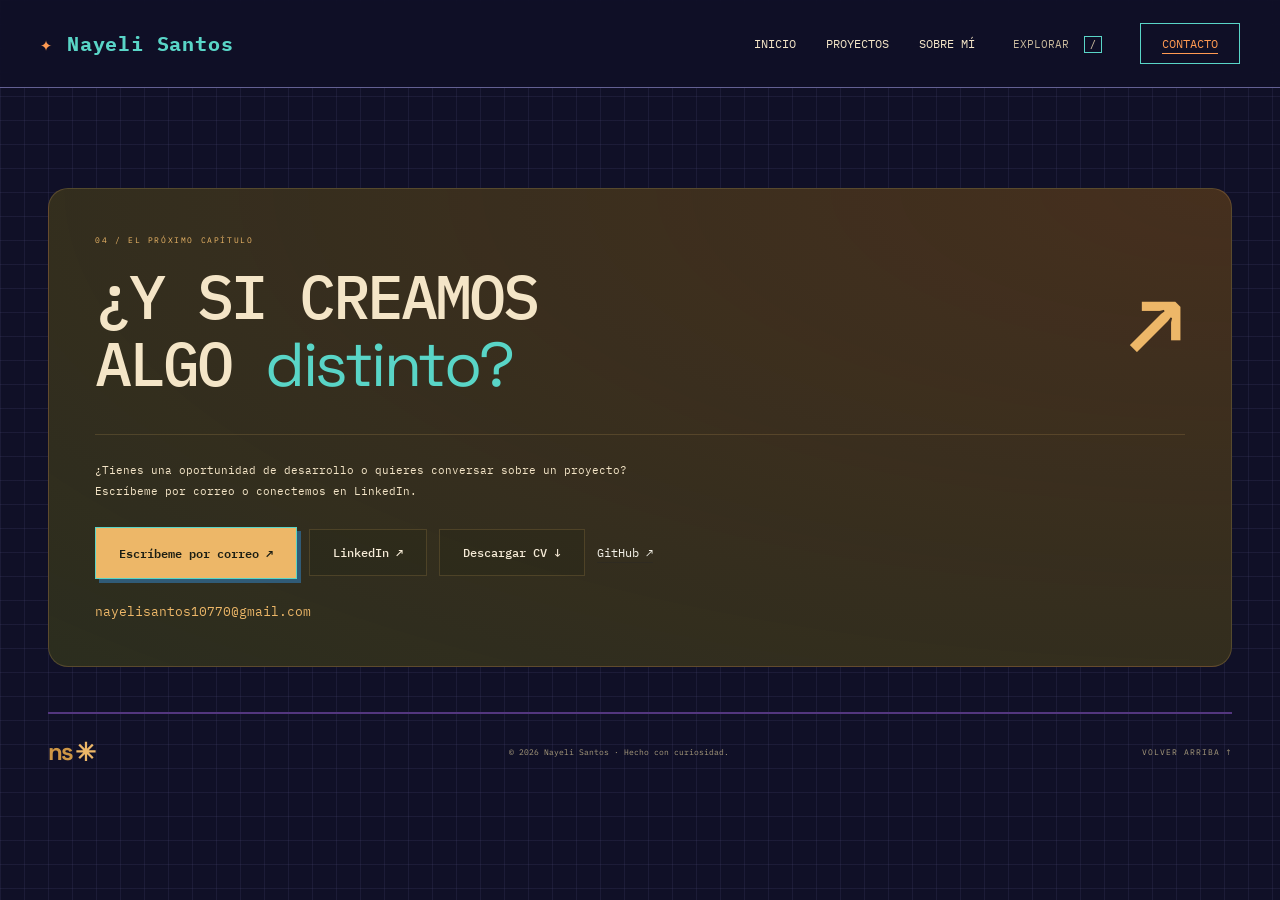
==== commit 3c0f0e01: "Rediseña el portafolio con estética web de los noventa" ====
--- a/contacto.html
+++ b/contacto.html
@@ -1,9 +1,9 @@
 <!doctype html>
 <html lang="es">
-<head><meta charset="UTF-8"><meta name="viewport" content="width=device-width,initial-scale=1"><meta name="description" content="Nayeli Santos, desarrolladora web en formación. Proyectos, ideas y experimentos entre código y creatividad."><meta name="theme-color" content="#1c1e13"><title>Contacto · Nayeli Santos</title><link rel="icon" href="icon.svg" type="image/svg+xml"><link rel="stylesheet" href="portfolio.css"><link rel="stylesheet" href="editorial.css"><link rel="stylesheet" href="gallery.css"><link rel="stylesheet" href="neo.css"></head>
+<head><meta charset="UTF-8"><meta name="viewport" content="width=device-width,initial-scale=1"><meta name="description" content="Nayeli Santos, desarrolladora web en formación. Proyectos, ideas y experimentos entre código y creatividad."><meta name="theme-color" content="#101027"><title>Contacto · Nayeli Santos</title><link rel="icon" href="icon.svg" type="image/svg+xml"><link rel="stylesheet" href="portfolio.css"><link rel="stylesheet" href="editorial.css"><link rel="stylesheet" href="gallery.css"><link rel="stylesheet" href="neo.css"><link rel="stylesheet" href="styles/retro.css"></head>
 <body>
 <a class="skip" href="#contenido">Saltar al contenido</a><div class="scroll-progress" aria-hidden="true"></div>
-<header class="nav"><a class="logo" href="index.html" aria-label="Nayeli Santos, inicio">Nayeli<span>.</span></a><nav aria-label="Principal"><a href="index.html">Inicio</a><a href="proyectos.html">Proyectos <span>05</span></a><a href="sobre-mi.html">Sobre mí</a><button class="quick-open" id="quick-open" aria-haspopup="dialog">Explorar <kbd>/</kbd></button><a class="nav-contact" href="contacto.html" aria-current="page">Conectemos <span>↗</span></a></nav></header>
+<header class="nav"><a class="logo" href="index.html" aria-label="Nayeli Santos, inicio"><span class="retro-brand-icon" aria-hidden="true">✦</span>Nayeli Santos</a><nav aria-label="Principal"><a href="index.html">Inicio</a><a href="proyectos.html">Proyectos</a><a href="sobre-mi.html">Sobre mí</a><button class="quick-open" id="quick-open" aria-haspopup="dialog">Explorar <kbd>/</kbd></button><a class="nav-contact" href="contacto.html" aria-current="page">Contacto</a></nav></header>
 <main id="contenido">
 <section class="contact wrap" id="contacto"><p class="eyebrow">04 / EL PRÓXIMO CAPÍTULO</p><h2>¿Y SI CREAMOS<br>ALGO <em>distinto?</em><span>↗</span></h2><div class="contact-bottom"><p>¿Tienes una oportunidad de desarrollo o quieres conversar sobre un proyecto?<br>Escríbeme por correo o conectemos en LinkedIn.</p><div class="contact-actions"><a class="button dark" href="mailto:nayelisantos10770@gmail.com">Escríbeme por correo ↗</a><a class="button outline" href="https://www.linkedin.com/in/nayeli-santos-154662265/" target="_blank" rel="noopener noreferrer">LinkedIn ↗</a><a class="button outline" href="Nayeli-Santos-CV.pdf" download>Descargar CV ↓</a><a class="text-link" href="https://github.com/NayeliSantos19" target="_blank" rel="noopener noreferrer">GitHub ↗</a></div></div><a class="contact-email" href="mailto:nayelisantos10770@gmail.com">nayelisantos10770@gmail.com</a></section>
 </main><footer class="wrap"><a class="logo" href="index.html">ns<span>✳</span></a><span>© 2026 Nayeli Santos · Hecho con curiosidad.</span><a href="#contenido">VOLVER ARRIBA ↑</a></footer>
--- a/styles/retro.css
+++ b/styles/retro.css
@@ -0,0 +1,153 @@
+@import url('https://fonts.googleapis.com/css2?family=IBM+Plex+Mono:wght@400;500;600;700&family=Press+Start+2P&display=swap');
+
+:root {
+  color-scheme: dark;
+  --bg: #101027;
+  --ink: #f4e5c7;
+  --muted: #c7bdd6;
+  --line: #636093;
+  --accent: #59d5c7;
+  --accent-light: #29204e;
+  --lime: #ffad68;
+  --retro-panel: #1c193c;
+  --retro-purple: #53367f;
+  --retro-orange: #ff9a52;
+  --retro-mono: 'IBM Plex Mono', Consolas, monospace;
+  --retro-heading: 'Press Start 2P', 'IBM Plex Mono', monospace;
+}
+body {
+  font-family: var(--retro-mono);
+  background-color: var(--bg);
+  background-image: linear-gradient(#67659b23 1px, transparent 1px), linear-gradient(90deg, #67659b23 1px, transparent 1px);
+  background-size: 24px 24px;
+  color: var(--ink);
+}
+.nav { background: #101027f5; border-bottom: 1px solid var(--line); }
+.nav .logo { color: var(--accent); font: 700 clamp(12px, 2vw, 20px)/1.2 var(--retro-mono); letter-spacing: .04em; }
+.nav .logo .retro-brand-icon { color: var(--retro-orange); margin-inline: 0 .5rem; font-size: 1em; }
+.nav nav { color: var(--ink); }
+.nav nav a, .quick-open { font-family: var(--retro-mono); text-transform: uppercase; }
+.nav nav a:hover, .nav nav a[aria-current] { color: var(--retro-orange); text-decoration: underline; text-underline-offset: .4em; }
+.nav-contact, .quick-open kbd { border: 1px solid var(--accent); border-radius: 0; }
+.retro-hero {
+  position: relative;
+  min-height: min(690px, 84svh);
+  display: grid;
+  grid-template-columns: 1fr minmax(260px, .9fr);
+  align-items: center;
+  gap: clamp(30px, 6vw, 95px);
+  padding-block: clamp(48px, 9vw, 116px);
+}
+.retro-kicker { color: var(--ink); font-weight: 700; font-size: clamp(.65rem, 1.3vw, .9rem); letter-spacing: .12em; }
+.retro-copy h1 {
+  font: 800 clamp(1.45rem, 4.35vw, 3.85rem)/1.42 var(--retro-heading);
+  color: var(--retro-orange);
+  letter-spacing: -.04em;
+  margin-block: 1.35rem;
+  text-shadow: 4px 4px #50254e;
+}
+.retro-copy h1 span { color: var(--accent); }
+.retro-intro { max-width: 46ch; color: var(--ink); line-height: 1.8; }
+.retro-actions { display: flex; flex-wrap: wrap; gap: 14px; margin-top: 26px; }
+a.button, .retro-actions .button {
+  font-family: var(--retro-mono);
+  color: var(--ink);
+  background: var(--retro-panel);
+  border: 1px solid var(--accent);
+  border-radius: 0;
+}
+a.button.dark, .retro-actions .button.dark {
+  background: var(--accent);
+  color: #10232d;
+  box-shadow: 4px 4px #305b77;
+}
+.retro-actions .button.outline { border-color: var(--retro-orange); color: var(--retro-orange); }
+a.button:hover { filter: brightness(1.16); }
+.retro-machine {
+  position: relative;
+  width: min(100%, 400px);
+  justify-self: center;
+  isolation: isolate;
+  filter: drop-shadow(10px 14px 0 #080821);
+}
+.retro-machine::before {
+  content: '';
+  position: absolute;
+  inset: -8% -7% 15%;
+  background: var(--retro-purple);
+  clip-path: polygon(47% 0%,57% 21%,75% 2%,75% 26%,100% 14%,90% 42%,100% 63%,76% 62%,88% 88%,60% 80%,46% 100%,35% 78%,9% 91%,19% 62%,0% 49%,22% 36%,4% 13%,35% 23%);
+  z-index: -1;
+}
+.crt, .pc-base {
+  background: #dbc99f;
+  border: 4px solid #33294c;
+  box-shadow: inset 5px 5px #fae9c4, inset -9px -7px #998363;
+}
+.crt { padding: 7% 8% 4%; border-radius: 14px 14px 7px 7px; }
+.crt-screen {
+  height: clamp(150px, 26vw, 270px);
+  position: relative;
+  display: grid;
+  justify-items: center;
+  background: radial-gradient(ellipse at center, #155d70, #112f4a);
+  border: 6px solid #33294c;
+  border-radius: 12%;
+  overflow: hidden;
+}
+.crt-screen img { width: 100%; height: 100%; min-height: 0; object-fit: contain; }
+.crt-screen::after {
+  content: '';
+  position: absolute;
+  inset: 0;
+  pointer-events: none;
+  background: repeating-linear-gradient(transparent 0 3px, #0e173533 3px 4px);
+}
+.crt-screen a { position: absolute; bottom: 5%; z-index: 1; padding: 6px 10px; background: #101027; color: var(--accent); font-size: .77rem; }
+.crt-controls { display: flex; justify-content: flex-end; gap: 5px; margin-top: .65rem; }
+.crt-controls span { width: 13px; height: 5px; background: #776348; }
+.crt-controls span:last-child { width: 6px; background: #14634f; }
+.pc-base { margin-inline: -3%; height: clamp(37px, 6vw, 62px); display: flex; justify-content: space-between; align-items: center; padding-inline: 8%; }
+.pc-base span { width: 22%; height: 27%; border: 3px solid #938066; background: #2d2430; }
+.pc-base span:nth-child(2) { margin-left: auto; margin-right: 4%; }
+.pc-base i { background: #117655; width: 7px; height: 7px; }
+.pc-keyboard {
+  height: clamp(30px, 6vw, 55px);
+  width: 88%;
+  margin: 0 auto;
+  border: 5px solid #d0bd95;
+  background-color: #9b8464;
+  background-image: repeating-linear-gradient(90deg, #f4e2b9 0 10px, transparent 10px 13px), repeating-linear-gradient(#4e4150 0 6px, transparent 6px 9px);
+  background-blend-mode: multiply;
+  transform: perspective(110px) rotateX(27deg);
+}
+.retro-motion { position: absolute; right: 0; bottom: 20px; background: var(--retro-panel); color: var(--accent); border: 1px solid var(--accent); border-radius: 0; }
+.projects h2, .about h2, .toolbox h2, .contact h2, .case-heading h2 {
+  font-family: var(--retro-mono);
+  color: var(--ink);
+}
+.section-heading em, .about h2 em, .toolbox h2 em, .contact h2 em, .case-heading h2 em { color: var(--accent); }
+.eyebrow, .project-label, .case-facts small { color: var(--retro-orange); }
+.project-grid .project, .toolbox article, .case-bottom article, .case-image, dialog#project-dialog, dialog#quick-dialog {
+  color: var(--ink);
+  background: var(--retro-panel);
+  border: 1px solid var(--line);
+  border-radius: 0;
+  box-shadow: 4px 4px var(--retro-purple);
+}
+.project p, .section-heading p, .about p, .toolbox p, .case-study p, .contact p { color: var(--ink); }
+.capture-chrome { background: var(--retro-purple); color: var(--ink); }
+.mascot-button { border-color: var(--accent); border-radius: 0; background: var(--retro-panel); }
+.mascot-message { background: var(--retro-purple); color: var(--ink); border-color: var(--accent); }
+footer.wrap { border-top: 2px solid var(--retro-purple); }
+@media (max-width: 740px) {
+  .nav nav { gap: 8px; }
+  .nav .logo { max-width: 12ch; }
+  .nav-contact { padding: 6px; }
+  .quick-open kbd { display: none; }
+  .retro-hero { grid-template-columns: minmax(0, 1fr); padding-block: 48px 72px; }
+  .retro-machine { width: min(82%, 330px); }
+}
+@media (max-width: 370px) {
+  .nav { padding-inline: 10px; }
+  .nav nav { gap: 7px; }
+}
